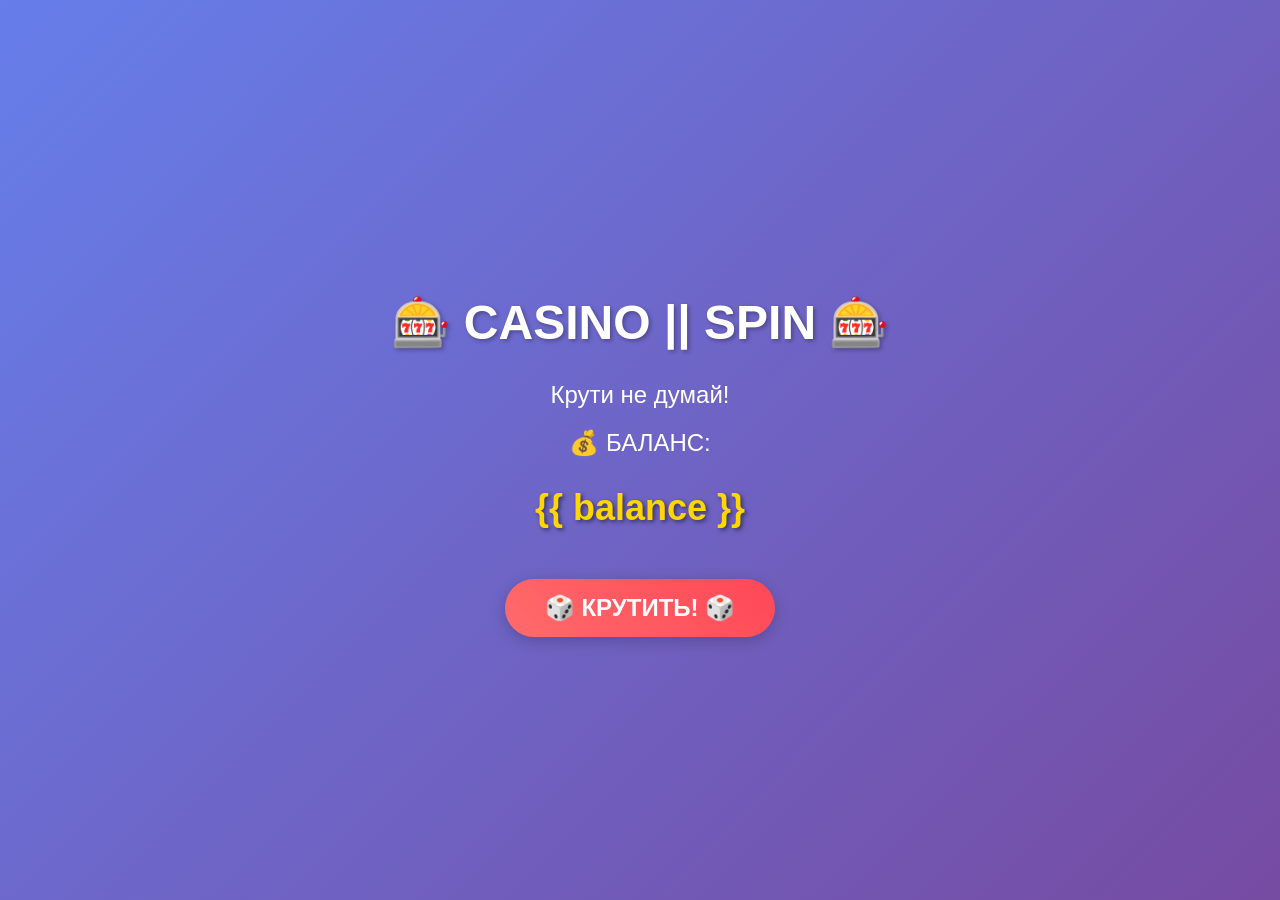
==== templates/index.html @ e5102efa "project: 1v" ====
<!DOCTYPE html>
<html lang="en">
<head>
    <meta charset="UTF-8">
    <meta name="viewport" content="width=device-width, initial-scale=1.0">
    <title>KingWeb Casino || SPIN</title>
    <link rel="stylesheet" href="/static/css/style.css">
</head>
<body class="OkBody">
    <h1>🎰 CASINO || SPIN 🎰</h1>
    <p>Крути не думай!</p>
    <p>💰 БАЛАНС:</p>
    <p id="balance">{{ balance }}</p>
    <button onclick="Spin()">🎲 КРУТИТЬ! 🎲</button>
    <script src="/static/script.js"></script>
</body>
</html>
---- static/css/style.css ----
/* Основные стили */
.OkBody {
    background: linear-gradient(135deg, #667eea 0%, #764ba2 100%);
    font-family: 'Arial', sans-serif;
    margin: 0;
    padding: 0;
    min-height: 100vh;
    display: flex;
    flex-direction: column;
    justify-content: center;
    align-items: center;
    color: white;
}

/* Заголовок */
h1 {
    text-align: center;
    font-size: 48px;
    margin-bottom: 20px;
    text-shadow: 2px 2px 4px rgba(0,0,0,0.3);
    animation: fadeInDown 0.8s ease;
}

/* Параграфы */
p {
    text-align: center;
    font-size: 24px;
    margin: 10px 0;
}

/* Баланс */
#balance {
    font-size: 36px;
    font-weight: bold;
    color: #ffd700;
    text-shadow: 2px 2px 4px rgba(0,0,0,0.5);
    margin: 20px 0;
}

/* Кнопка */
button {
    background: linear-gradient(45deg, #ff6b6b, #ff4757);
    color: white;
    border: none;
    padding: 15px 40px;
    font-size: 24px;
    font-weight: bold;
    border-radius: 50px;
    cursor: pointer;
    margin-top: 30px;
    transition: transform 0.3s, box-shadow 0.3s;
    box-shadow: 0 4px 15px rgba(0,0,0,0.2);
}

/* Эффект при наведении */
button:hover {
    transform: scale(1.05);
    box-shadow: 0 6px 20px rgba(0,0,0,0.3);
    background: linear-gradient(45deg, #ff4757, #ff6b6b);
}

/* Эффект при нажатии */
button:active {
    transform: scale(0.95);
}

/* Анимация для заголовка */
@keyframes fadeInDown {
    from {
        opacity: 0;
        transform: translateY(-30px);
    }
    to {
        opacity: 1;
        transform: translateY(0);
    }
}

/* Анимация для кнопки */
@keyframes pulse {
    0% {
        box-shadow: 0 0 0 0 rgba(255, 71, 87, 0.7);
    }
    70% {
        box-shadow: 0 0 0 10px rgba(255, 71, 87, 0);
    }
    100% {
        box-shadow: 0 0 0 0 rgba(255, 71, 87, 0);
    }
}

button {
    animation: pulse 2s infinite;
}

/* Адаптивность для мобильных устройств */
@media (max-width: 768px) {
    h1 {
        font-size: 32px;
    }
    
    p {
        font-size: 18px;
    }
    
    #balance {
        font-size: 28px;
    }
    
    button {
        font-size: 20px;
        padding: 12px 30px;
    }
}

/* Стиль для полей ввода (если добавишь) */
input {
    padding: 10px;
    font-size: 18px;
    border-radius: 10px;
    border: none;
    margin: 10px;
    text-align: center;
}

/* Стиль для сообщений */
.message {
    position: fixed;
    top: 20px;
    right: 20px;
    padding: 15px 25px;
    border-radius: 10px;
    background: white;
    color: black;
    animation: slideIn 0.5s ease;
}

@keyframes slideIn {
    from {
        transform: translateX(100%);
        opacity: 0;
    }
    to {
        transform: translateX(0);
        opacity: 1;
    }
}
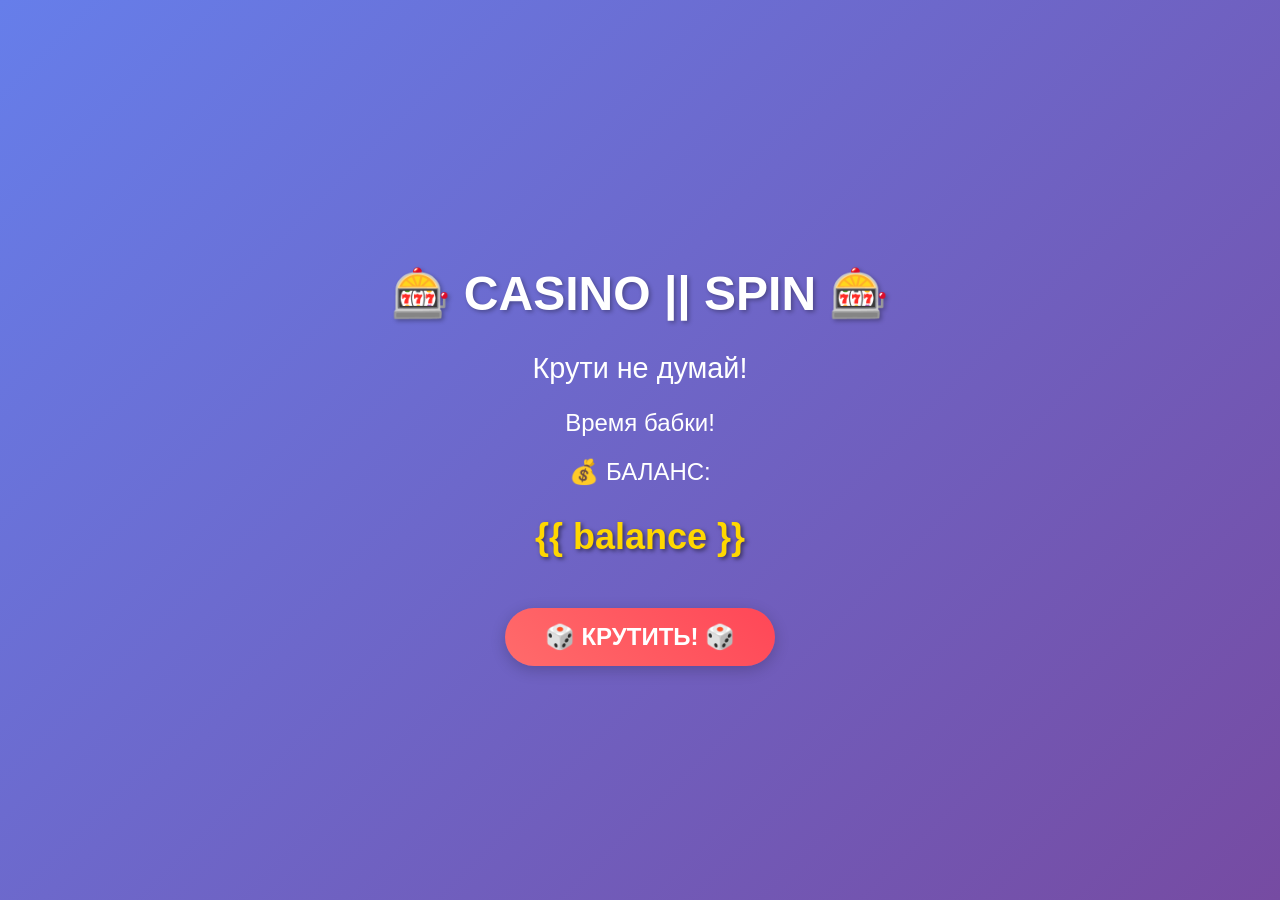
==== commit 281870b4: "project: 4v" ====
--- a/templates/index.html
+++ b/templates/index.html
@@ -8,7 +8,8 @@
 </head>
 <body class="OkBody">
     <h1>🎰 CASINO || SPIN 🎰</h1>
-    <p>Крути не думай!</p>
+    <p><big>Крути не думай!</big></p>
+    <p><big></big>Время бабки!</big></p>
     <p>💰 БАЛАНС:</p>
     <p id="balance">{{ balance }}</p>
     <button onclick="Spin()">🎲 КРУТИТЬ! 🎲</button>
--- a/static/css/style.css
+++ b/static/css/style.css
@@ -12,6 +12,21 @@
     color: white;
 }
 
+.RLBody {
+    background-image: url(../back.jpg);
+}
+
+
+.ErrorBody {
+    background-image: url(../backe.jpg);
+    background-size: cover;     
+    background-position: center; 
+    background-repeat: no-repeat; 
+    min-height: 100vh;           
+    margin: 0;                
+    padding: 0;                
+}
+
 /* Заголовок */
 h1 {
     text-align: center;
@@ -21,11 +36,26 @@
     animation: fadeInDown 0.8s ease;
 }
 
+h2 {
+    text-align: center;
+    font-size: 48px;
+    margin-bottom: 20px;
+    text-shadow: 2px 2px 4px rgb(255, 255, 255);
+    animation: fadeInDown 0.8s ease;
+}
+
 /* Параграфы */
 p {
     text-align: center;
     font-size: 24px;
     margin: 10px 0;
+}
+
+.pp {
+    text-align: center;
+    font-size: 24px;
+    margin: 10px 0;
+    text-shadow: 2px 2px 4px rgb(255, 255, 255);
 }
 
 /* Баланс */
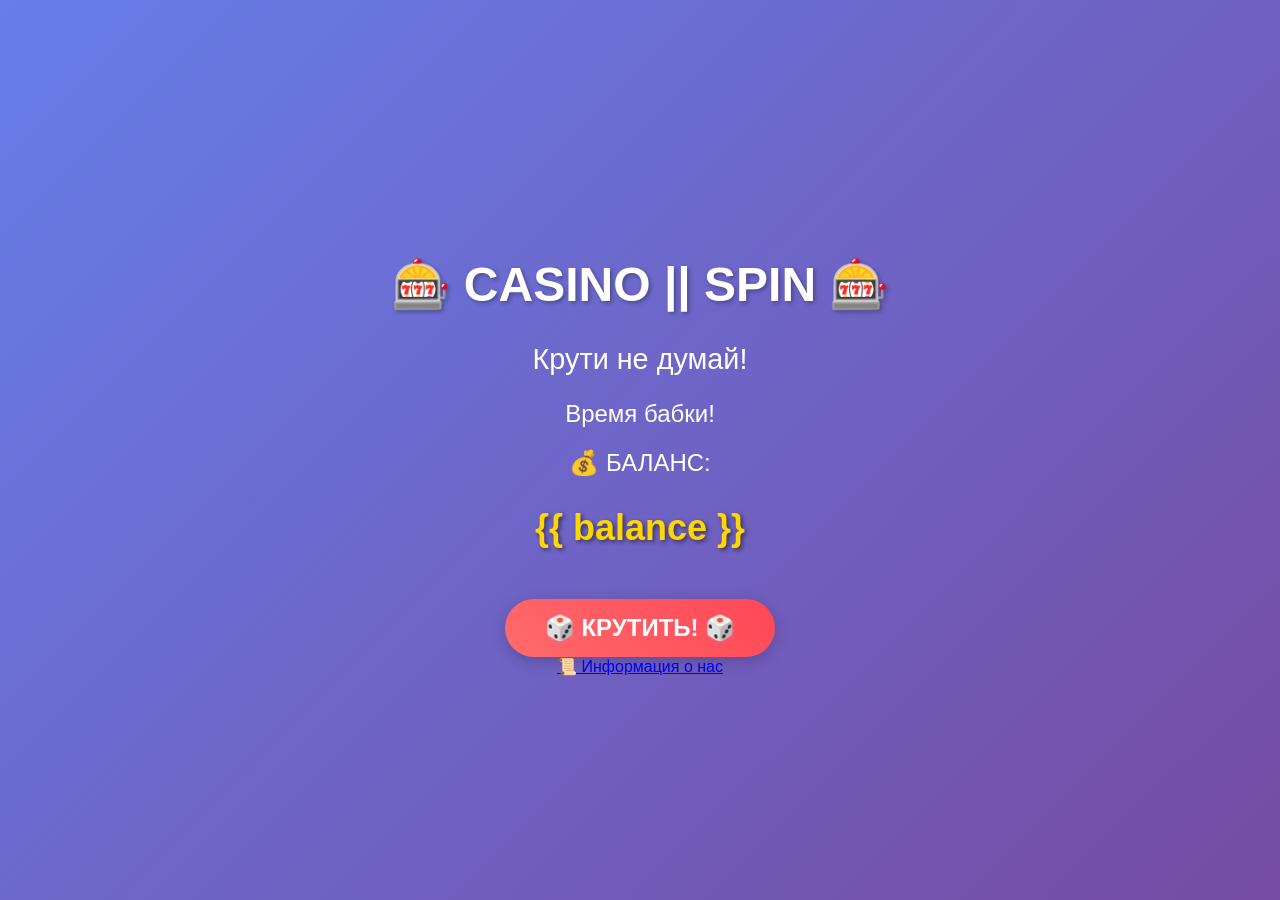
==== commit 4524604a: "project: 5v" ====
--- a/templates/index.html
+++ b/templates/index.html
@@ -14,5 +14,6 @@
     <p id="balance">{{ balance }}</p>
     <button onclick="Spin()">🎲 КРУТИТЬ! 🎲</button>
     <script src="/static/script.js"></script>
+    <a href="/info">📜 Информация о нас</a>
 </body>
 </html>
--- a/static/css/style.css
+++ b/static/css/style.css
@@ -44,7 +44,6 @@
     animation: fadeInDown 0.8s ease;
 }
 
-/* Параграфы */
 p {
     text-align: center;
     font-size: 24px;
